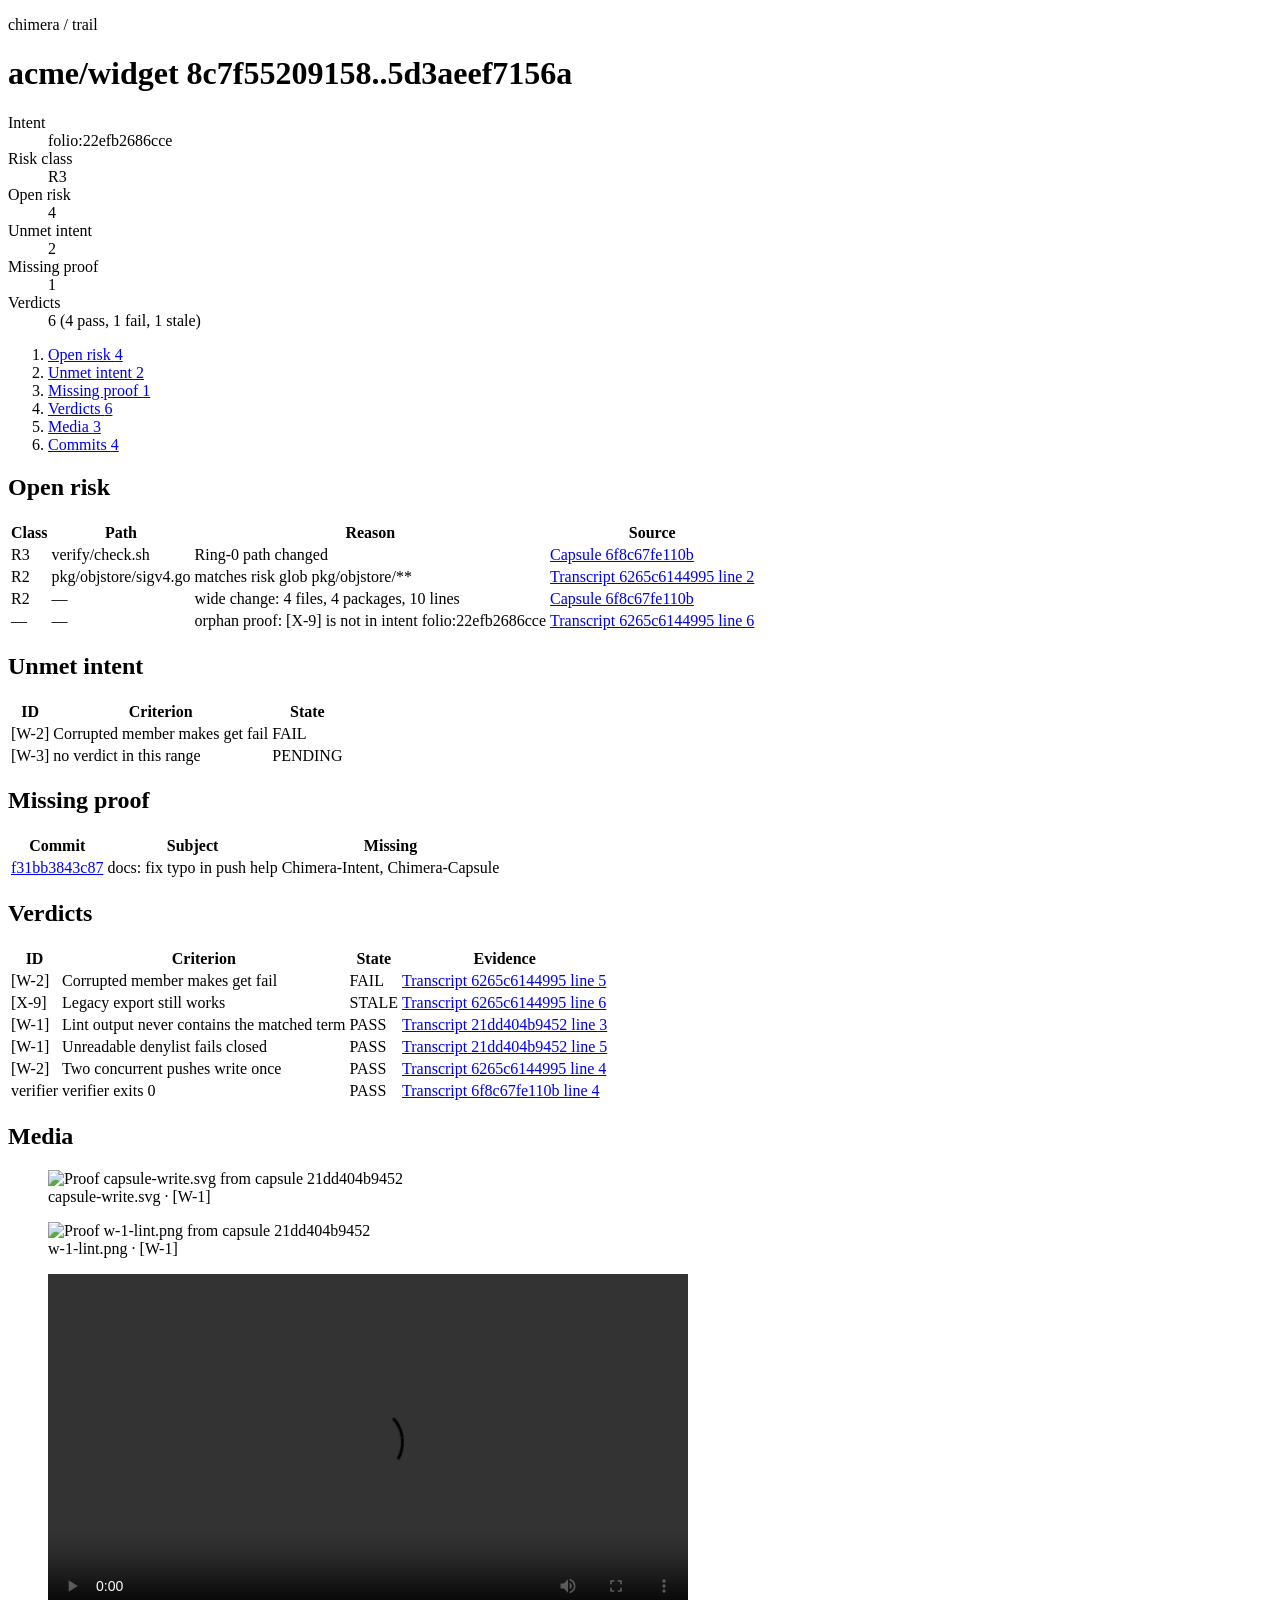
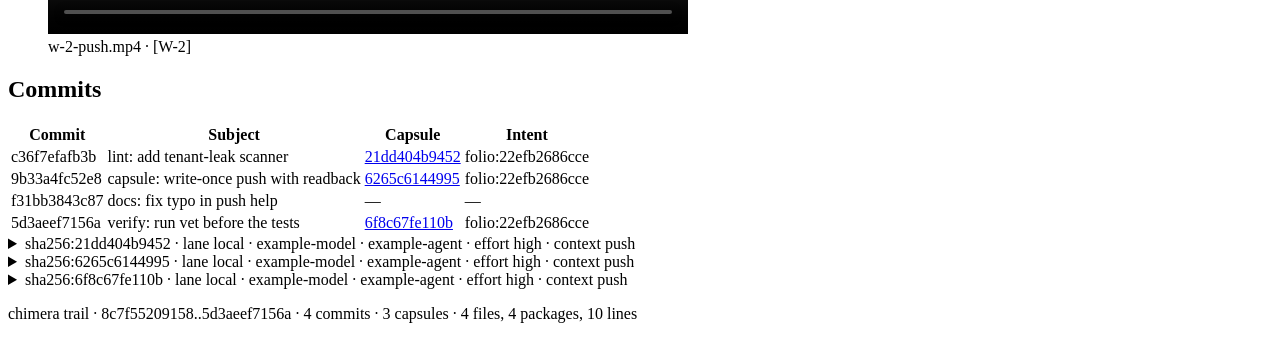
==== pkg/trail/testdata/golden/index.html @ 325254f4 "wip(m2): trail, forge adapters, land merge train, inlet handler, chimera-nit [reconcile] Co-Authored" ====
<!doctype html>
<html lang="en">
<head>
<meta charset="utf-8">
<meta name="viewport" content="width=device-width, initial-scale=1">
<meta http-equiv="Content-Security-Policy" content="default-src 'self'">
<title>chimera / trail — acme/widget 8c7f55209158..5d3aeef7156a</title>
<link rel="stylesheet" href="trail.css">
<link rel="icon" href="favicon.svg" type="image/svg+xml">
</head>
<body>
<header class="masthead">
  <p class="wordmark">chimera / trail</p>
  <h1>acme/widget <span class="mono">8c7f55209158..5d3aeef7156a</span></h1>
  <dl class="facts">
    <div><dt>Intent</dt><dd class="mono">folio:22efb2686cce</dd></div>
    <div><dt>Risk class</dt><dd><span class="risk risk-high">R3</span></dd></div>
    <div><dt>Open risk</dt><dd class="num">4</dd></div>
    <div><dt>Unmet intent</dt><dd class="num">2</dd></div>
    <div><dt>Missing proof</dt><dd class="num">1</dd></div>
    <div><dt>Verdicts</dt><dd class="num">6 <span class="muted">(4 pass, 1 fail, 1 stale)</span></dd></div>
  </dl>
</header>

<div class="layout">
<nav class="index" aria-label="Sections">
  <ol>
    <li><a href="#risk">Open risk <span class="num">4</span></a></li>
    <li><a href="#unmet">Unmet intent <span class="num">2</span></a></li>
    <li><a href="#missing">Missing proof <span class="num">1</span></a></li>
    <li><a href="#verdicts">Verdicts <span class="num">6</span></a></li>
    <li><a href="#media">Media <span class="num">3</span></a></li>
    <li><a href="#commits">Commits <span class="num">4</span></a></li>
  </ol>
</nav>

<main>
<section id="risk" aria-labelledby="risk-h">
  <h2 id="risk-h">Open risk</h2>
  <div class="scroll">
  <table>
    <thead><tr><th scope="col">Class</th><th scope="col">Path</th><th scope="col">Reason</th><th scope="col">Source</th></tr></thead>
    <tbody>
      <tr class="fail"><td><span class="risk risk-high">R3</span></td><td class="mono">verify/<wbr>check.sh</td><td>Ring-0 path changed</td><td><a href="#cap-6f8c67fe110b">Capsule 6f8c67fe110b</a></td></tr>
      <tr class="fail"><td><span class="risk risk-high">R2</span></td><td class="mono">pkg/<wbr>objstore/<wbr>sigv4.go</td><td>matches risk glob pkg/objstore/**</td><td><a href="#t-6265c6144995-2">Transcript 6265c6144995 line 2</a></td></tr>
      <tr class="fail"><td><span class="risk risk-high">R2</span></td><td class="mono">—</td><td>wide change: 4 files, 4 packages, 10 lines</td><td><a href="#cap-6f8c67fe110b">Capsule 6f8c67fe110b</a></td></tr>
      <tr class="fail"><td>—</td><td class="mono">—</td><td>orphan proof: [X-9] is not in intent folio:22efb2686cce</td><td><a href="#t-6265c6144995-6">Transcript 6265c6144995 line 6</a></td></tr>
    </tbody>
  </table>
  </div>
</section>

<section id="unmet" aria-labelledby="unmet-h">
  <h2 id="unmet-h">Unmet intent</h2>
  <div class="scroll">
  <table>
    <thead><tr><th scope="col">ID</th><th scope="col">Criterion</th><th scope="col">State</th></tr></thead>
    <tbody>
      <tr class="fail"><td class="mono">[W-2]</td><td>Corrupted member makes get fail</td><td><span class="state">FAIL</span></td></tr>
      <tr class="fail"><td class="mono">[W-3]</td><td>no verdict in this range</td><td><span class="state">PENDING</span></td></tr>
    </tbody>
  </table>
  </div>
</section>

<section id="missing" aria-labelledby="missing-h">
  <h2 id="missing-h">Missing proof</h2>
  <div class="scroll">
  <table>
    <thead><tr><th scope="col">Commit</th><th scope="col">Subject</th><th scope="col">Missing</th></tr></thead>
    <tbody>
      <tr class="fail"><td class="mono"><a href="#c-f31bb3843c87">f31bb3843c87</a></td><td>docs: fix typo in push help</td><td>Chimera-Intent, Chimera-Capsule</td></tr>
    </tbody>
  </table>
  </div>
</section>

<section id="verdicts" aria-labelledby="verdicts-h">
  <h2 id="verdicts-h">Verdicts</h2>
  <div class="scroll">
  <table>
    <thead><tr><th scope="col">ID</th><th scope="col">Criterion</th><th scope="col">State</th><th scope="col">Evidence</th></tr></thead>
    <tbody>
      <tr class="fail"><td class="mono">[W-2]</td><td>Corrupted member makes get fail</td><td><span class="state">FAIL</span></td><td><a href="#t-6265c6144995-5">Transcript 6265c6144995 line 5</a></td></tr>
      <tr class="fail"><td class="mono">[X-9]</td><td>Legacy export still works</td><td><span class="state">STALE</span></td><td><a href="#t-6265c6144995-6">Transcript 6265c6144995 line 6</a></td></tr>
      <tr><td class="mono">[W-1]</td><td>Lint output never contains the matched term</td><td><span class="state">PASS</span></td><td><a href="#t-21dd404b9452-3">Transcript 21dd404b9452 line 3</a></td></tr>
      <tr><td class="mono">[W-1]</td><td>Unreadable denylist fails closed</td><td><span class="state">PASS</span></td><td><a href="#t-21dd404b9452-5">Transcript 21dd404b9452 line 5</a></td></tr>
      <tr><td class="mono">[W-2]</td><td>Two concurrent pushes write once</td><td><span class="state">PASS</span></td><td><a href="#t-6265c6144995-4">Transcript 6265c6144995 line 4</a></td></tr>
      <tr><td class="mono">verifier</td><td>verifier exits 0</td><td><span class="state">PASS</span></td><td><a href="#t-6f8c67fe110b-4">Transcript 6f8c67fe110b line 4</a></td></tr>
    </tbody>
  </table>
  </div>
</section>

<section id="media" aria-labelledby="media-h">
  <h2 id="media-h">Media</h2>
  <figure>
    <img src="media/21dd404b9452-capsule-write.svg" width="720" height="200" alt="Proof capsule-write.svg from capsule 21dd404b9452">
    <figcaption><span class="mono">capsule-write.svg</span> · <span class="mono">[W-1]</span></figcaption>
  </figure>
  <figure>
    <img src="media/21dd404b9452-w-1-lint.png" width="320" height="180" alt="Proof w-1-lint.png from capsule 21dd404b9452">
    <figcaption><span class="mono">w-1-lint.png</span> · <span class="mono">[W-1]</span></figcaption>
  </figure>
  <figure>
    <video controls preload="metadata" width="640" height="360" src="media/6265c6144995-w-2-push.mp4" aria-label="Proof w-2-push.mp4 from capsule 6265c6144995"></video>
    <figcaption><span class="mono">w-2-push.mp4</span> · <span class="mono">[W-2]</span></figcaption>
  </figure>
</section>

<section id="commits" aria-labelledby="commits-h">
  <h2 id="commits-h">Commits</h2>
  <div class="scroll">
  <table>
    <thead><tr><th scope="col">Commit</th><th scope="col">Subject</th><th scope="col">Capsule</th><th scope="col">Intent</th></tr></thead>
    <tbody>
      <tr id="c-c36f7efafb3b"><td class="mono">c36f7efafb3b</td><td>lint: add tenant-leak scanner</td><td class="mono"><a href="#cap-21dd404b9452">21dd404b9452</a></td><td class="mono">folio:22efb2686cce</td></tr>
      <tr id="c-9b33a4fc52e8"><td class="mono">9b33a4fc52e8</td><td>capsule: write-once push with readback</td><td class="mono"><a href="#cap-6265c6144995">6265c6144995</a></td><td class="mono">folio:22efb2686cce</td></tr>
      <tr id="c-f31bb3843c87" class="fail"><td class="mono">f31bb3843c87</td><td>docs: fix typo in push help</td><td class="mono">—</td><td class="mono">—</td></tr>
      <tr id="c-5d3aeef7156a"><td class="mono">5d3aeef7156a</td><td>verify: run vet before the tests</td><td class="mono"><a href="#cap-6f8c67fe110b">6f8c67fe110b</a></td><td class="mono">folio:22efb2686cce</td></tr>
    </tbody>
  </table>
  </div>

  <details id="cap-21dd404b9452">
    <summary><span class="mono">sha256:21dd404b9452</span> · lane local · example-model · example-agent · effort high · context push</summary>
    <ol class="transcript">
      <li id="t-21dd404b9452-1"><a href="#t-21dd404b9452-1" class="ln">1</a><code>start ckpt_01ARZ3NDEKTSV4RRFFQ69G5F01 base 8c7f55209158 tree 4b825dc642cb</code></li>
      <li id="t-21dd404b9452-2"><a href="#t-21dd404b9452-2" class="ln">2</a><code>$ go test ./pkg/lint</code></li>
      <li id="t-21dd404b9452-3"><a href="#t-21dd404b9452-3" class="ln">3</a><code>ok   pkg/lint  0.41s</code></li>
      <li id="t-21dd404b9452-4"><a href="#t-21dd404b9452-4" class="ln">4</a><code>[W-1] PASS Lint output never contains the matched term</code></li>
      <li id="t-21dd404b9452-5"><a href="#t-21dd404b9452-5" class="ln">5</a><code>[W-1] PASS Unreadable denylist fails closed</code></li>
      <li id="t-21dd404b9452-6"><a href="#t-21dd404b9452-6" class="ln">6</a><code>end ckpt_01ARZ3NDEKTSV4RRFFQ69G5F01</code></li>
    </ol>
  </details>
  <details id="cap-6265c6144995">
    <summary><span class="mono">sha256:6265c6144995</span> · lane local · example-model · example-agent · effort high · context push</summary>
    <ol class="transcript">
      <li id="t-6265c6144995-1"><a href="#t-6265c6144995-1" class="ln">1</a><code>start ckpt_01ARZ3NDEKTSV4RRFFQ69G5F02 base c36f7efafb3b tree 4b825dc642cb</code></li>
      <li id="t-6265c6144995-2"><a href="#t-6265c6144995-2" class="ln">2</a><code>edit pkg/objstore/sigv4.go (&#43;2 −1)</code></li>
      <li id="t-6265c6144995-3"><a href="#t-6265c6144995-3" class="ln">3</a><code>$ go test ./pkg/objstore</code></li>
      <li id="t-6265c6144995-4"><a href="#t-6265c6144995-4" class="ln">4</a><code>--- PASS: TestPutIsWriteOnce (0.12s)</code></li>
      <li id="t-6265c6144995-5"><a href="#t-6265c6144995-5" class="ln">5</a><code>--- FAIL: TestCorruptMemberFailsGet (0.03s): get returned nil error</code></li>
      <li id="t-6265c6144995-6"><a href="#t-6265c6144995-6" class="ln">6</a><code>[X-9] PASS Legacy export still works</code></li>
      <li id="t-6265c6144995-7"><a href="#t-6265c6144995-7" class="ln">7</a><code>end ckpt_01ARZ3NDEKTSV4RRFFQ69G5F02</code></li>
    </ol>
  </details>
  <details id="cap-6f8c67fe110b">
    <summary><span class="mono">sha256:6f8c67fe110b</span> · lane local · example-model · example-agent · effort high · context push</summary>
    <ol class="transcript">
      <li id="t-6f8c67fe110b-1"><a href="#t-6f8c67fe110b-1" class="ln">1</a><code>start ckpt_01ARZ3NDEKTSV4RRFFQ69G5F03 base f31bb3843c87 tree 4b825dc642cb</code></li>
      <li id="t-6f8c67fe110b-2"><a href="#t-6f8c67fe110b-2" class="ln">2</a><code>$ sh check.sh</code></li>
      <li id="t-6f8c67fe110b-3"><a href="#t-6f8c67fe110b-3" class="ln">3</a><code>ok   all packages</code></li>
      <li id="t-6f8c67fe110b-4"><a href="#t-6f8c67fe110b-4" class="ln">4</a><code>verifier PASS verifier exits 0</code></li>
      <li id="t-6f8c67fe110b-5"><a href="#t-6f8c67fe110b-5" class="ln">5</a><code>end ckpt_01ARZ3NDEKTSV4RRFFQ69G5F03</code></li>
    </ol>
  </details>
</section>
</main>
</div>

<footer class="colophon">
  <p class="mono">chimera trail · 8c7f55209158..5d3aeef7156a · 4 commits · 3 capsules · 4 files, 4 packages, 10 lines</p>
</footer>
</body>
</html>
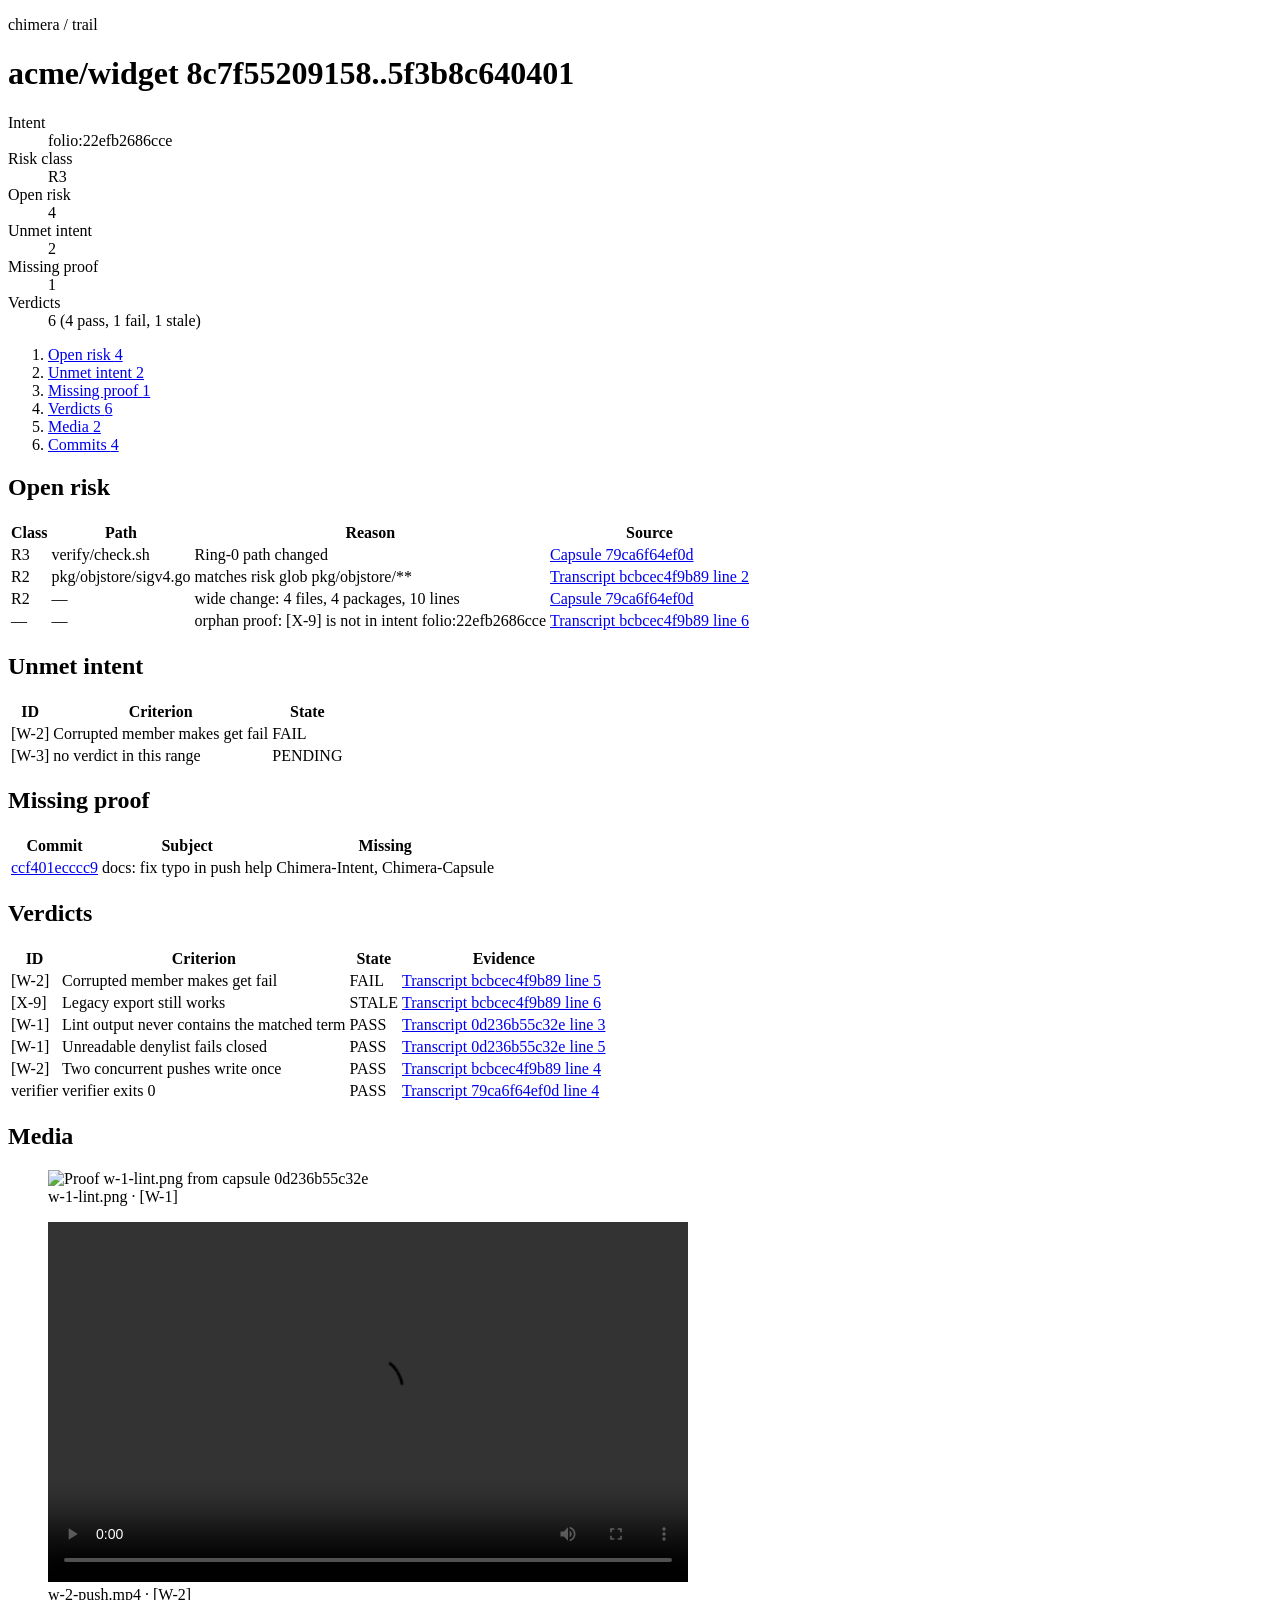
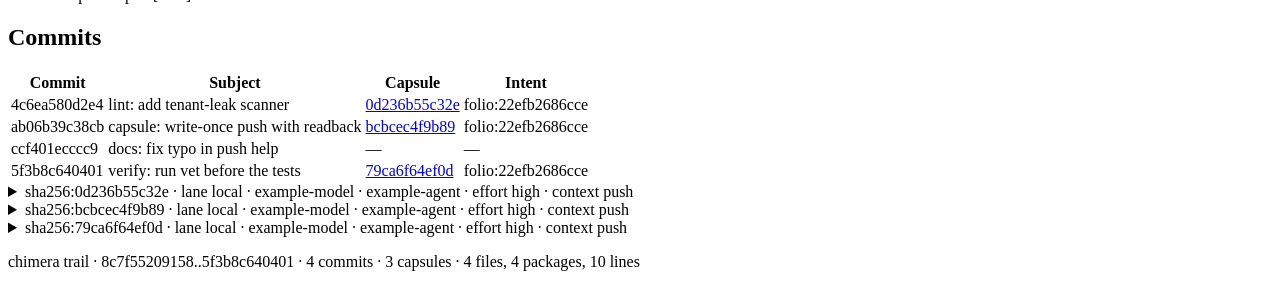
==== commit d58e3b13: "wip(m2): harden trail, land, and inlet after independent review [reconcile] Co-Authored-By: Claude F" ====
--- a/pkg/trail/testdata/golden/index.html
+++ b/pkg/trail/testdata/golden/index.html
@@ -4,14 +4,14 @@
 <meta charset="utf-8">
 <meta name="viewport" content="width=device-width, initial-scale=1">
 <meta http-equiv="Content-Security-Policy" content="default-src 'self'">
-<title>chimera / trail — acme/widget 8c7f55209158..5d3aeef7156a</title>
+<title>chimera / trail — acme/widget 8c7f55209158..5f3b8c640401</title>
 <link rel="stylesheet" href="trail.css">
 <link rel="icon" href="favicon.svg" type="image/svg+xml">
 </head>
 <body>
 <header class="masthead">
   <p class="wordmark">chimera / trail</p>
-  <h1>acme/widget <span class="mono">8c7f55209158..5d3aeef7156a</span></h1>
+  <h1>acme/widget <span class="mono">8c7f55209158..5f3b8c640401</span></h1>
   <dl class="facts">
     <div><dt>Intent</dt><dd class="mono">folio:22efb2686cce</dd></div>
     <div><dt>Risk class</dt><dd><span class="risk risk-high">R3</span></dd></div>
@@ -29,7 +29,7 @@
     <li><a href="#unmet">Unmet intent <span class="num">2</span></a></li>
     <li><a href="#missing">Missing proof <span class="num">1</span></a></li>
     <li><a href="#verdicts">Verdicts <span class="num">6</span></a></li>
-    <li><a href="#media">Media <span class="num">3</span></a></li>
+    <li><a href="#media">Media <span class="num">2</span></a></li>
     <li><a href="#commits">Commits <span class="num">4</span></a></li>
   </ol>
 </nav>
@@ -41,10 +41,10 @@
   <table>
     <thead><tr><th scope="col">Class</th><th scope="col">Path</th><th scope="col">Reason</th><th scope="col">Source</th></tr></thead>
     <tbody>
-      <tr class="fail"><td><span class="risk risk-high">R3</span></td><td class="mono">verify/<wbr>check.sh</td><td>Ring-0 path changed</td><td><a href="#cap-6f8c67fe110b">Capsule 6f8c67fe110b</a></td></tr>
-      <tr class="fail"><td><span class="risk risk-high">R2</span></td><td class="mono">pkg/<wbr>objstore/<wbr>sigv4.go</td><td>matches risk glob pkg/objstore/**</td><td><a href="#t-6265c6144995-2">Transcript 6265c6144995 line 2</a></td></tr>
-      <tr class="fail"><td><span class="risk risk-high">R2</span></td><td class="mono">—</td><td>wide change: 4 files, 4 packages, 10 lines</td><td><a href="#cap-6f8c67fe110b">Capsule 6f8c67fe110b</a></td></tr>
-      <tr class="fail"><td>—</td><td class="mono">—</td><td>orphan proof: [X-9] is not in intent folio:22efb2686cce</td><td><a href="#t-6265c6144995-6">Transcript 6265c6144995 line 6</a></td></tr>
+      <tr class="fail"><td><span class="risk risk-high">R3</span></td><td class="mono">verify/<wbr>check.sh</td><td>Ring-0 path changed</td><td><a href="#cap-79ca6f64ef0d">Capsule 79ca6f64ef0d</a></td></tr>
+      <tr class="fail"><td><span class="risk risk-high">R2</span></td><td class="mono">pkg/<wbr>objstore/<wbr>sigv4.go</td><td>matches risk glob pkg/objstore/**</td><td><a href="#t-bcbcec4f9b89-2">Transcript bcbcec4f9b89 line 2</a></td></tr>
+      <tr class="fail"><td><span class="risk risk-high">R2</span></td><td class="mono">—</td><td>wide change: 4 files, 4 packages, 10 lines</td><td><a href="#cap-79ca6f64ef0d">Capsule 79ca6f64ef0d</a></td></tr>
+      <tr class="fail"><td>—</td><td class="mono">—</td><td>orphan proof: [X-9] is not in intent folio:22efb2686cce</td><td><a href="#t-bcbcec4f9b89-6">Transcript bcbcec4f9b89 line 6</a></td></tr>
     </tbody>
   </table>
   </div>
@@ -69,7 +69,7 @@
   <table>
     <thead><tr><th scope="col">Commit</th><th scope="col">Subject</th><th scope="col">Missing</th></tr></thead>
     <tbody>
-      <tr class="fail"><td class="mono"><a href="#c-f31bb3843c87">f31bb3843c87</a></td><td>docs: fix typo in push help</td><td>Chimera-Intent, Chimera-Capsule</td></tr>
+      <tr class="fail"><td class="mono"><a href="#c-ccf401ecccc9">ccf401ecccc9</a></td><td>docs: fix typo in push help</td><td>Chimera-Intent, Chimera-Capsule</td></tr>
     </tbody>
   </table>
   </div>
@@ -81,12 +81,12 @@
   <table>
     <thead><tr><th scope="col">ID</th><th scope="col">Criterion</th><th scope="col">State</th><th scope="col">Evidence</th></tr></thead>
     <tbody>
-      <tr class="fail"><td class="mono">[W-2]</td><td>Corrupted member makes get fail</td><td><span class="state">FAIL</span></td><td><a href="#t-6265c6144995-5">Transcript 6265c6144995 line 5</a></td></tr>
-      <tr class="fail"><td class="mono">[X-9]</td><td>Legacy export still works</td><td><span class="state">STALE</span></td><td><a href="#t-6265c6144995-6">Transcript 6265c6144995 line 6</a></td></tr>
-      <tr><td class="mono">[W-1]</td><td>Lint output never contains the matched term</td><td><span class="state">PASS</span></td><td><a href="#t-21dd404b9452-3">Transcript 21dd404b9452 line 3</a></td></tr>
-      <tr><td class="mono">[W-1]</td><td>Unreadable denylist fails closed</td><td><span class="state">PASS</span></td><td><a href="#t-21dd404b9452-5">Transcript 21dd404b9452 line 5</a></td></tr>
-      <tr><td class="mono">[W-2]</td><td>Two concurrent pushes write once</td><td><span class="state">PASS</span></td><td><a href="#t-6265c6144995-4">Transcript 6265c6144995 line 4</a></td></tr>
-      <tr><td class="mono">verifier</td><td>verifier exits 0</td><td><span class="state">PASS</span></td><td><a href="#t-6f8c67fe110b-4">Transcript 6f8c67fe110b line 4</a></td></tr>
+      <tr class="fail"><td class="mono">[W-2]</td><td>Corrupted member makes get fail</td><td><span class="state">FAIL</span></td><td><a href="#t-bcbcec4f9b89-5">Transcript bcbcec4f9b89 line 5</a></td></tr>
+      <tr class="fail"><td class="mono">[X-9]</td><td>Legacy export still works</td><td><span class="state">STALE</span></td><td><a href="#t-bcbcec4f9b89-6">Transcript bcbcec4f9b89 line 6</a></td></tr>
+      <tr><td class="mono">[W-1]</td><td>Lint output never contains the matched term</td><td><span class="state">PASS</span></td><td><a href="#t-0d236b55c32e-3">Transcript 0d236b55c32e line 3</a></td></tr>
+      <tr><td class="mono">[W-1]</td><td>Unreadable denylist fails closed</td><td><span class="state">PASS</span></td><td><a href="#t-0d236b55c32e-5">Transcript 0d236b55c32e line 5</a></td></tr>
+      <tr><td class="mono">[W-2]</td><td>Two concurrent pushes write once</td><td><span class="state">PASS</span></td><td><a href="#t-bcbcec4f9b89-4">Transcript bcbcec4f9b89 line 4</a></td></tr>
+      <tr><td class="mono">verifier</td><td>verifier exits 0</td><td><span class="state">PASS</span></td><td><a href="#t-79ca6f64ef0d-4">Transcript 79ca6f64ef0d line 4</a></td></tr>
     </tbody>
   </table>
   </div>
@@ -95,15 +95,11 @@
 <section id="media" aria-labelledby="media-h">
   <h2 id="media-h">Media</h2>
   <figure>
-    <img src="media/21dd404b9452-capsule-write.svg" width="720" height="200" alt="Proof capsule-write.svg from capsule 21dd404b9452">
-    <figcaption><span class="mono">capsule-write.svg</span> · <span class="mono">[W-1]</span></figcaption>
-  </figure>
-  <figure>
-    <img src="media/21dd404b9452-w-1-lint.png" width="320" height="180" alt="Proof w-1-lint.png from capsule 21dd404b9452">
+    <img src="media/0d236b55c32e-w-1-lint.png" width="320" height="180" alt="Proof w-1-lint.png from capsule 0d236b55c32e">
     <figcaption><span class="mono">w-1-lint.png</span> · <span class="mono">[W-1]</span></figcaption>
   </figure>
   <figure>
-    <video controls preload="metadata" width="640" height="360" src="media/6265c6144995-w-2-push.mp4" aria-label="Proof w-2-push.mp4 from capsule 6265c6144995"></video>
+    <video controls preload="metadata" width="640" height="360" src="media/bcbcec4f9b89-w-2-push.mp4" aria-label="Proof w-2-push.mp4 from capsule bcbcec4f9b89"></video>
     <figcaption><span class="mono">w-2-push.mp4</span> · <span class="mono">[W-2]</span></figcaption>
   </figure>
 </section>
@@ -114,45 +110,45 @@
   <table>
     <thead><tr><th scope="col">Commit</th><th scope="col">Subject</th><th scope="col">Capsule</th><th scope="col">Intent</th></tr></thead>
     <tbody>
-      <tr id="c-c36f7efafb3b"><td class="mono">c36f7efafb3b</td><td>lint: add tenant-leak scanner</td><td class="mono"><a href="#cap-21dd404b9452">21dd404b9452</a></td><td class="mono">folio:22efb2686cce</td></tr>
-      <tr id="c-9b33a4fc52e8"><td class="mono">9b33a4fc52e8</td><td>capsule: write-once push with readback</td><td class="mono"><a href="#cap-6265c6144995">6265c6144995</a></td><td class="mono">folio:22efb2686cce</td></tr>
-      <tr id="c-f31bb3843c87" class="fail"><td class="mono">f31bb3843c87</td><td>docs: fix typo in push help</td><td class="mono">—</td><td class="mono">—</td></tr>
-      <tr id="c-5d3aeef7156a"><td class="mono">5d3aeef7156a</td><td>verify: run vet before the tests</td><td class="mono"><a href="#cap-6f8c67fe110b">6f8c67fe110b</a></td><td class="mono">folio:22efb2686cce</td></tr>
+      <tr id="c-4c6ea580d2e4"><td class="mono">4c6ea580d2e4</td><td>lint: add tenant-leak scanner</td><td class="mono"><a href="#cap-0d236b55c32e">0d236b55c32e</a></td><td class="mono">folio:22efb2686cce</td></tr>
+      <tr id="c-ab06b39c38cb"><td class="mono">ab06b39c38cb</td><td>capsule: write-once push with readback</td><td class="mono"><a href="#cap-bcbcec4f9b89">bcbcec4f9b89</a></td><td class="mono">folio:22efb2686cce</td></tr>
+      <tr id="c-ccf401ecccc9" class="fail"><td class="mono">ccf401ecccc9</td><td>docs: fix typo in push help</td><td class="mono">—</td><td class="mono">—</td></tr>
+      <tr id="c-5f3b8c640401"><td class="mono">5f3b8c640401</td><td>verify: run vet before the tests</td><td class="mono"><a href="#cap-79ca6f64ef0d">79ca6f64ef0d</a></td><td class="mono">folio:22efb2686cce</td></tr>
     </tbody>
   </table>
   </div>
 
-  <details id="cap-21dd404b9452">
-    <summary><span class="mono">sha256:21dd404b9452</span> · lane local · example-model · example-agent · effort high · context push</summary>
+  <details id="cap-0d236b55c32e">
+    <summary><span class="mono">sha256:0d236b55c32e</span> · lane local · example-model · example-agent · effort high · context push</summary>
     <ol class="transcript">
-      <li id="t-21dd404b9452-1"><a href="#t-21dd404b9452-1" class="ln">1</a><code>start ckpt_01ARZ3NDEKTSV4RRFFQ69G5F01 base 8c7f55209158 tree 4b825dc642cb</code></li>
-      <li id="t-21dd404b9452-2"><a href="#t-21dd404b9452-2" class="ln">2</a><code>$ go test ./pkg/lint</code></li>
-      <li id="t-21dd404b9452-3"><a href="#t-21dd404b9452-3" class="ln">3</a><code>ok   pkg/lint  0.41s</code></li>
-      <li id="t-21dd404b9452-4"><a href="#t-21dd404b9452-4" class="ln">4</a><code>[W-1] PASS Lint output never contains the matched term</code></li>
-      <li id="t-21dd404b9452-5"><a href="#t-21dd404b9452-5" class="ln">5</a><code>[W-1] PASS Unreadable denylist fails closed</code></li>
-      <li id="t-21dd404b9452-6"><a href="#t-21dd404b9452-6" class="ln">6</a><code>end ckpt_01ARZ3NDEKTSV4RRFFQ69G5F01</code></li>
+      <li id="t-0d236b55c32e-1"><a href="#t-0d236b55c32e-1" class="ln">1</a><code>start ckpt_01ARZ3NDEKTSV4RRFFQ69G5F01 base 8c7f55209158 tree 4b825dc642cb</code></li>
+      <li id="t-0d236b55c32e-2"><a href="#t-0d236b55c32e-2" class="ln">2</a><code>$ go test ./pkg/lint</code></li>
+      <li id="t-0d236b55c32e-3"><a href="#t-0d236b55c32e-3" class="ln">3</a><code>ok   pkg/lint  0.41s</code></li>
+      <li id="t-0d236b55c32e-4"><a href="#t-0d236b55c32e-4" class="ln">4</a><code>[W-1] PASS Lint output never contains the matched term</code></li>
+      <li id="t-0d236b55c32e-5"><a href="#t-0d236b55c32e-5" class="ln">5</a><code>[W-1] PASS Unreadable denylist fails closed</code></li>
+      <li id="t-0d236b55c32e-6"><a href="#t-0d236b55c32e-6" class="ln">6</a><code>end ckpt_01ARZ3NDEKTSV4RRFFQ69G5F01</code></li>
     </ol>
   </details>
-  <details id="cap-6265c6144995">
-    <summary><span class="mono">sha256:6265c6144995</span> · lane local · example-model · example-agent · effort high · context push</summary>
+  <details id="cap-bcbcec4f9b89">
+    <summary><span class="mono">sha256:bcbcec4f9b89</span> · lane local · example-model · example-agent · effort high · context push</summary>
     <ol class="transcript">
-      <li id="t-6265c6144995-1"><a href="#t-6265c6144995-1" class="ln">1</a><code>start ckpt_01ARZ3NDEKTSV4RRFFQ69G5F02 base c36f7efafb3b tree 4b825dc642cb</code></li>
-      <li id="t-6265c6144995-2"><a href="#t-6265c6144995-2" class="ln">2</a><code>edit pkg/objstore/sigv4.go (&#43;2 −1)</code></li>
-      <li id="t-6265c6144995-3"><a href="#t-6265c6144995-3" class="ln">3</a><code>$ go test ./pkg/objstore</code></li>
-      <li id="t-6265c6144995-4"><a href="#t-6265c6144995-4" class="ln">4</a><code>--- PASS: TestPutIsWriteOnce (0.12s)</code></li>
-      <li id="t-6265c6144995-5"><a href="#t-6265c6144995-5" class="ln">5</a><code>--- FAIL: TestCorruptMemberFailsGet (0.03s): get returned nil error</code></li>
-      <li id="t-6265c6144995-6"><a href="#t-6265c6144995-6" class="ln">6</a><code>[X-9] PASS Legacy export still works</code></li>
-      <li id="t-6265c6144995-7"><a href="#t-6265c6144995-7" class="ln">7</a><code>end ckpt_01ARZ3NDEKTSV4RRFFQ69G5F02</code></li>
+      <li id="t-bcbcec4f9b89-1"><a href="#t-bcbcec4f9b89-1" class="ln">1</a><code>start ckpt_01ARZ3NDEKTSV4RRFFQ69G5F02 base 4c6ea580d2e4 tree 4b825dc642cb</code></li>
+      <li id="t-bcbcec4f9b89-2"><a href="#t-bcbcec4f9b89-2" class="ln">2</a><code>edit pkg/objstore/sigv4.go (&#43;2 −1)</code></li>
+      <li id="t-bcbcec4f9b89-3"><a href="#t-bcbcec4f9b89-3" class="ln">3</a><code>$ go test ./pkg/objstore</code></li>
+      <li id="t-bcbcec4f9b89-4"><a href="#t-bcbcec4f9b89-4" class="ln">4</a><code>--- PASS: TestPutIsWriteOnce (0.12s)</code></li>
+      <li id="t-bcbcec4f9b89-5"><a href="#t-bcbcec4f9b89-5" class="ln">5</a><code>--- FAIL: TestCorruptMemberFailsGet (0.03s): get returned nil error</code></li>
+      <li id="t-bcbcec4f9b89-6"><a href="#t-bcbcec4f9b89-6" class="ln">6</a><code>[X-9] PASS Legacy export still works</code></li>
+      <li id="t-bcbcec4f9b89-7"><a href="#t-bcbcec4f9b89-7" class="ln">7</a><code>end ckpt_01ARZ3NDEKTSV4RRFFQ69G5F02</code></li>
     </ol>
   </details>
-  <details id="cap-6f8c67fe110b">
-    <summary><span class="mono">sha256:6f8c67fe110b</span> · lane local · example-model · example-agent · effort high · context push</summary>
+  <details id="cap-79ca6f64ef0d">
+    <summary><span class="mono">sha256:79ca6f64ef0d</span> · lane local · example-model · example-agent · effort high · context push</summary>
     <ol class="transcript">
-      <li id="t-6f8c67fe110b-1"><a href="#t-6f8c67fe110b-1" class="ln">1</a><code>start ckpt_01ARZ3NDEKTSV4RRFFQ69G5F03 base f31bb3843c87 tree 4b825dc642cb</code></li>
-      <li id="t-6f8c67fe110b-2"><a href="#t-6f8c67fe110b-2" class="ln">2</a><code>$ sh check.sh</code></li>
-      <li id="t-6f8c67fe110b-3"><a href="#t-6f8c67fe110b-3" class="ln">3</a><code>ok   all packages</code></li>
-      <li id="t-6f8c67fe110b-4"><a href="#t-6f8c67fe110b-4" class="ln">4</a><code>verifier PASS verifier exits 0</code></li>
-      <li id="t-6f8c67fe110b-5"><a href="#t-6f8c67fe110b-5" class="ln">5</a><code>end ckpt_01ARZ3NDEKTSV4RRFFQ69G5F03</code></li>
+      <li id="t-79ca6f64ef0d-1"><a href="#t-79ca6f64ef0d-1" class="ln">1</a><code>start ckpt_01ARZ3NDEKTSV4RRFFQ69G5F03 base ccf401ecccc9 tree 4b825dc642cb</code></li>
+      <li id="t-79ca6f64ef0d-2"><a href="#t-79ca6f64ef0d-2" class="ln">2</a><code>$ sh check.sh</code></li>
+      <li id="t-79ca6f64ef0d-3"><a href="#t-79ca6f64ef0d-3" class="ln">3</a><code>ok   all packages</code></li>
+      <li id="t-79ca6f64ef0d-4"><a href="#t-79ca6f64ef0d-4" class="ln">4</a><code>verifier PASS verifier exits 0</code></li>
+      <li id="t-79ca6f64ef0d-5"><a href="#t-79ca6f64ef0d-5" class="ln">5</a><code>end ckpt_01ARZ3NDEKTSV4RRFFQ69G5F03</code></li>
     </ol>
   </details>
 </section>
@@ -160,7 +156,7 @@
 </div>
 
 <footer class="colophon">
-  <p class="mono">chimera trail · 8c7f55209158..5d3aeef7156a · 4 commits · 3 capsules · 4 files, 4 packages, 10 lines</p>
+  <p class="mono">chimera trail · 8c7f55209158..5f3b8c640401 · 4 commits · 3 capsules · 4 files, 4 packages, 10 lines</p>
 </footer>
 </body>
 </html>
